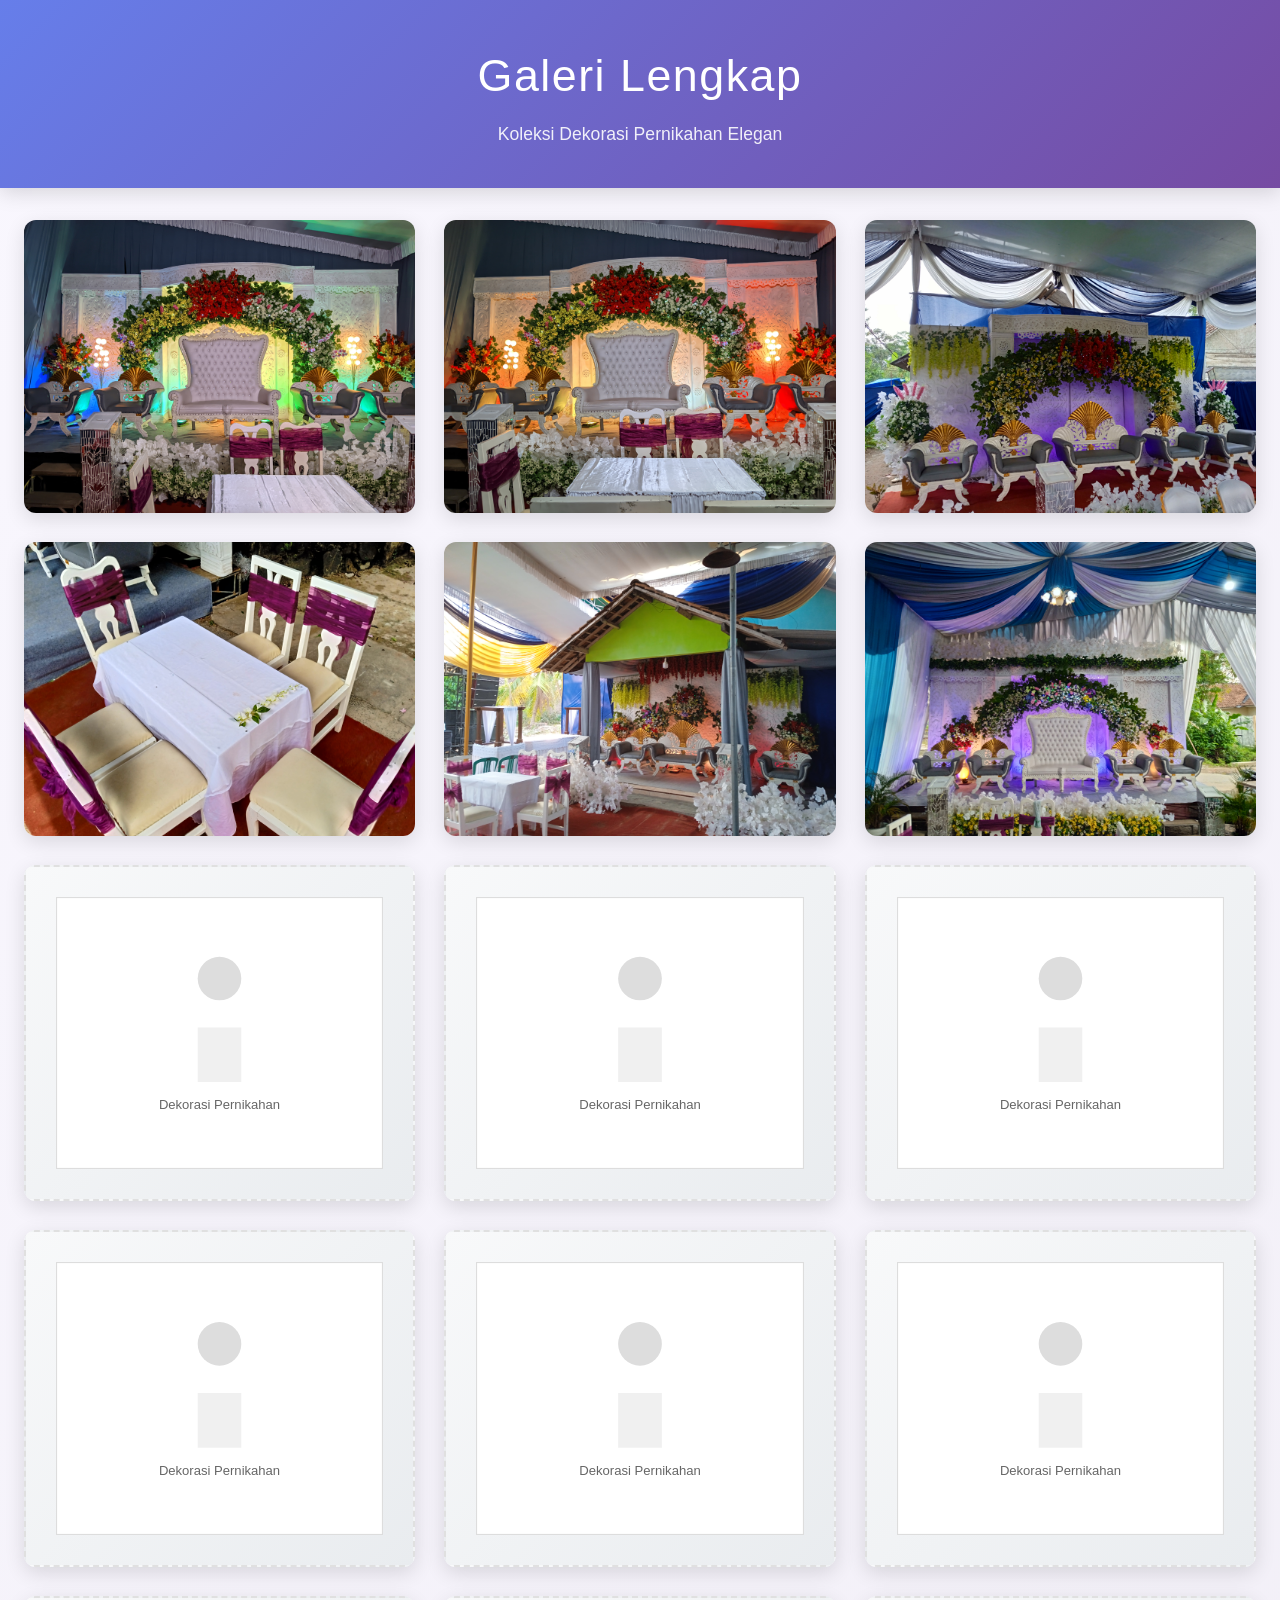
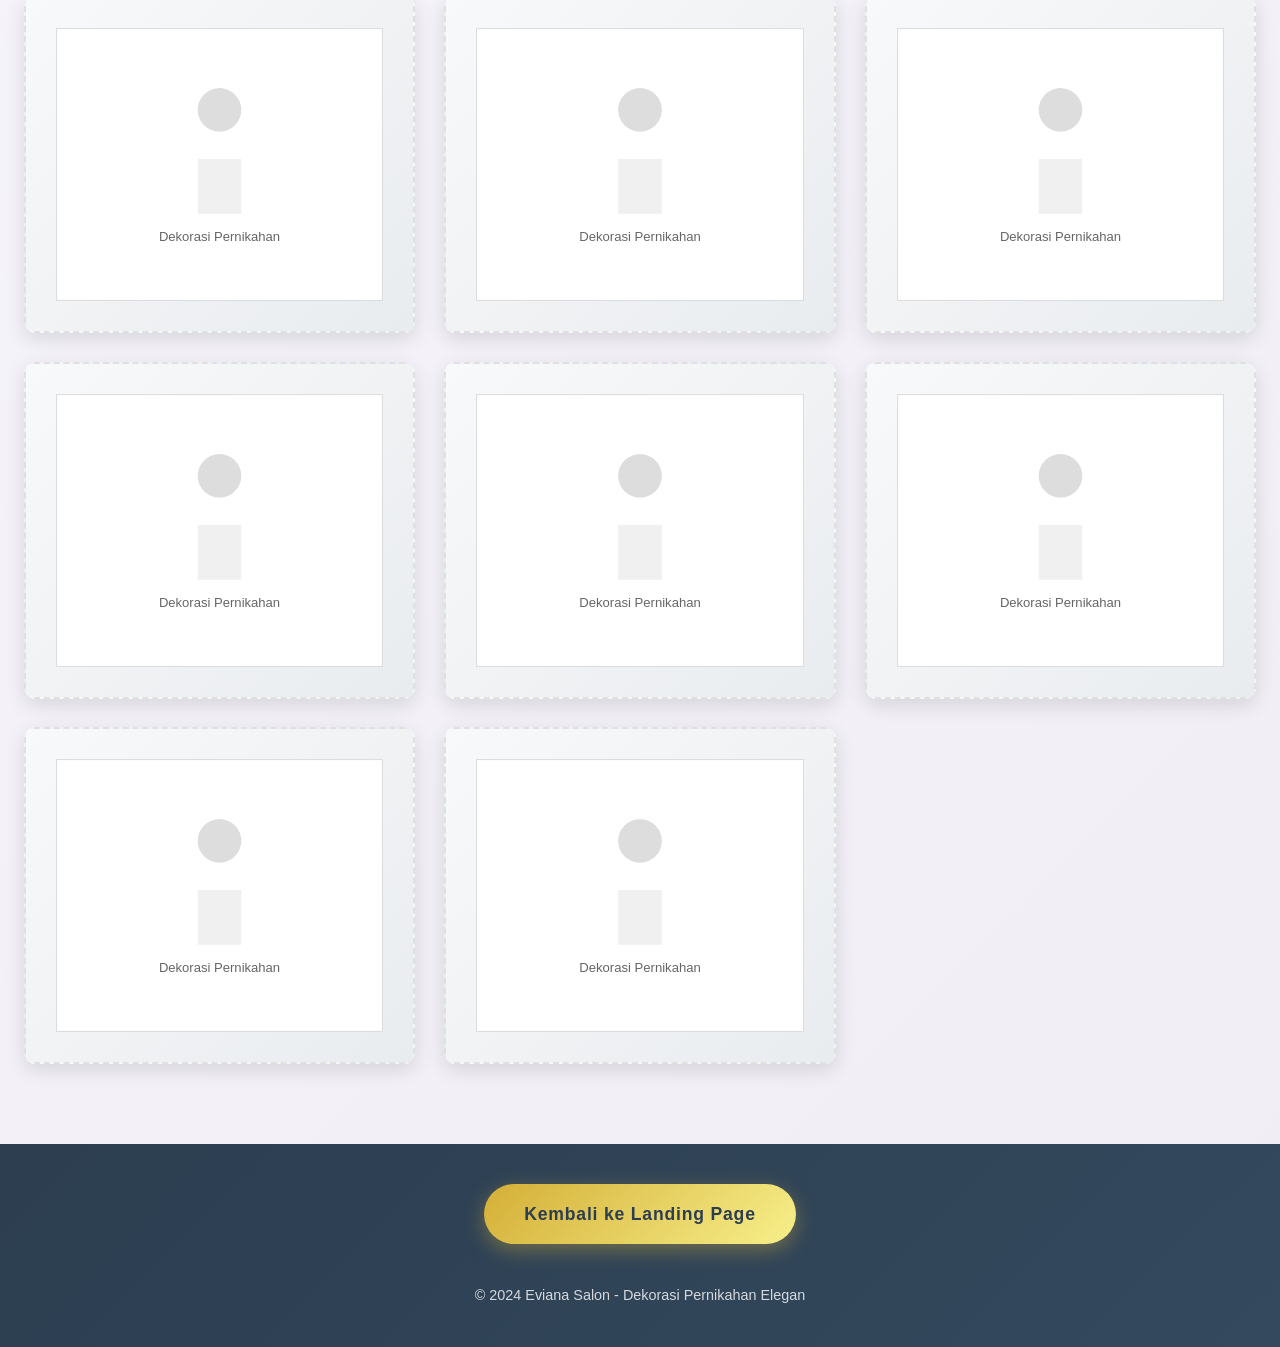
==== gallery.html @ f2357e50 "first commit" ====
<!DOCTYPE html>
<html lang="id">
<head>
    <meta charset="UTF-8">
    <meta name="viewport" content="width=device-width, initial-scale=1.0">
    <title>Galeri Dekorasi Pernikahan - Eviana Salon</title>
    <link rel="stylesheet" href="gallery.css">
</head>
<body>
    <header>
        <h1>Galeri Lengkap</h1>
        <p>Koleksi Dekorasi Pernikahan Elegan</p>
    </header>
    
    <main class="gallery-container">
        <div class="masonry-grid">
            <!-- 20 Foto Gallery -->
            <div class="masonry-item">
                <img src="images/index/gambar1.jpg" alt="Dekorasi Pelaminan Classic" loading="lazy">
            </div>
            
            <div class="masonry-item">
                <img src="images/index/gambar2.jpg" alt="Dekorasi Meja Tamu Elegant" loading="lazy">
            </div>
            
            <div class="masonry-item">
                <img src="images/index/gambar3.jpg" alt="Dekorasi Flower Wall" loading="lazy">
            </div>
            
            <div class="masonry-item">
                <img src="images/index/gambar4.jpg" alt="Dekorasi Panggung Utama" loading="lazy">
            </div>
            
            <div class="masonry-item">
                <img src="images/index/gambar5.jpg" alt="Dekorasi Aisle Romantic" loading="lazy">
            </div>
            
            <div class="masonry-item">
                <img src="images/index/gambar6.jpg" alt="Dekorasi Entrance Grand" loading="lazy">
            </div>
            
            <div class="masonry-item">
                <img src="images/index/gambar7.jpg" alt="Dekorasi Backdrop Modern" loading="lazy">
            </div>
            
            <div class="masonry-item">
                <img src="images/index/gambar8.jpg" alt="Dekorasi Lighting Dramatic" loading="lazy">
            </div>
            
            <div class="masonry-item">
                <img src="images/index/gambar9.jpg" alt="Dekorasi Centerpiece Luxury" loading="lazy">
            </div>
            
            <div class="masonry-item">
                <img src="images/index/gambar10.jpg" alt="Dekorasi Sweetheart Table" loading="lazy">
            </div>
            
            <div class="masonry-item">
                <img src="images/index/gambar11.jpg" alt="Dekorasi Outdoor Garden" loading="lazy">
            </div>
            
            <div class="masonry-item">
                <img src="images/index/gambar12.jpg" alt="Dekorasi Beach Wedding" loading="lazy">
            </div>
            
            <div class="masonry-item">
                <img src="images/index/gambar13.jpg" alt="Dekorasi Ballroom Luxury" loading="lazy">
            </div>
            
            <div class="masonry-item">
                <img src="images/index/gambar14.jpg" alt="Dekorasi Minimalist Modern" loading="lazy">
            </div>
            
            <div class="masonry-item">
                <img src="images/index/gambar15.jpg" alt="Dekorasi Rustic Style" loading="lazy">
            </div>
            
            <div class="masonry-item">
                <img src="images/index/gambar16.jpg" alt="Dekorasi Vintage Theme" loading="lazy">
            </div>
            
            <div class="masonry-item">
                <img src="images/index/gambar17.jpg" alt="Dekorasi Bohemian Style" loading="lazy">
            </div>
            
            <div class="masonry-item">
                <img src="images/index/gambar18.jpg" alt="Dekorasi Glamorous Theme" loading="lazy">
            </div>
            
            <div class="masonry-item">
                <img src="images/index/gambar19.jpg" alt="Dekorasi Tropical Wedding" loading="lazy">
            </div>
            
            <div class="masonry-item">
                <img src="images/index/gambar20.jpg" alt="Dekorasi Winter Wonderland" loading="lazy">
            </div>
        </div>
    </main>
    
    <!-- Modal untuk zoom foto -->
    <div id="imageModal" class="modal">
        <span class="close-btn">&times;</span>
        <div class="modal-content">
            <img id="zoomedImage" src="" alt="">
            <div class="image-info">
                <p id="imageCaption"></p>
                <div class="navigation">
                    <button class="nav-btn prev-btn">‹</button>
                    <span class="image-counter">1 / 20</span>
                    <button class="nav-btn next-btn">›</button>
                </div>
            </div>
        </div>
    </div>
    
    <footer>
        <a href="index.html" class="back-button">Kembali ke Landing Page</a>
        <p class="copyright">&copy; 2024 Eviana Salon - Dekorasi Pernikahan Elegan</p>
    </footer>
    
    <script src="gallery.js"></script>
</body>
</html>
---- gallery.css ----
/* Reset dan Base Styles */
* {
    margin: 0;
    padding: 0;
    box-sizing: border-box;
}

body {
    font-family: 'Segoe UI', Tahoma, Geneva, Verdana, sans-serif;
    background: linear-gradient(135deg, #f9f7fe 0%, #f0edf5 100%);
    color: #333;
    line-height: 1.6;
    min-height: 100vh;
    display: flex;
    flex-direction: column;
}

/* Header Styles */
header {
    background: linear-gradient(135deg, #667eea 0%, #764ba2 100%);
    color: white;
    text-align: center;
    padding: 2.5rem 1rem;
    box-shadow: 0 4px 20px rgba(0, 0, 0, 0.15);
}

header h1 {
    font-size: 2.8rem;
    font-weight: 300;
    letter-spacing: 1.5px;
    margin-bottom: 0.5rem;
}

header p {
    font-size: 1.1rem;
    opacity: 0.9;
    font-weight: 300;
}

/* Gallery Container */
.gallery-container {
    max-width: 1400px;
    margin: 2rem auto;
    padding: 0 1.5rem;
    flex: 1;
}

/* Masonry Grid - Desktop 3 Columns */
.masonry-grid {
    display: grid;
    grid-template-columns: repeat(3, 1fr);
    grid-gap: 1.8rem;
    grid-auto-rows: minmax(100px, auto);
}

.masonry-item {
    border-radius: 12px;
    overflow: hidden;
    box-shadow: 0 6px 20px rgba(0, 0, 0, 0.12);
    transition: all 0.4s cubic-bezier(0.175, 0.885, 0.32, 1.275);
    background: white;
    position: relative;
    cursor: pointer;
    break-inside: avoid;
}

.masonry-item::before {
    content: '';
    position: absolute;
    top: 0;
    left: 0;
    right: 0;
    bottom: 0;
    background: linear-gradient(45deg, rgba(212, 175, 55, 0.1), rgba(102, 126, 234, 0.1));
    opacity: 0;
    transition: opacity 0.3s ease;
    z-index: 1;
}

.masonry-item:hover::before {
    opacity: 1;
}

.masonry-item:hover {
    transform: translateY(-8px) scale(1.02);
    box-shadow: 0 12px 35px rgba(0, 0, 0, 0.2);
}

.masonry-item img {
    width: 100%;
    height: auto;
    display: block;
    transition: transform 0.5s ease;
}

.masonry-item:hover img {
    transform: scale(1.05);
}

/* Modal Styles */
.modal {
    display: none;
    position: fixed;
    z-index: 1000;
    left: 0;
    top: 0;
    width: 100%;
    height: 100%;
    background-color: rgba(0, 0, 0, 0.9);
    backdrop-filter: blur(5px);
    animation: fadeIn 0.3s ease;
}

@keyframes fadeIn {
    from { opacity: 0; }
    to { opacity: 1; }
}

.modal-content {
    position: relative;
    margin: auto;
    padding: 20px;
    width: 90%;
    max-width: 1200px;
    height: 90vh;
    display: flex;
    flex-direction: column;
    justify-content: center;
    align-items: center;
    animation: zoomIn 0.3s ease;
}

@keyframes zoomIn {
    from { transform: scale(0.8); opacity: 0; }
    to { transform: scale(1); opacity: 1; }
}

#zoomedImage {
    max-width: 100%;
    max-height: 80vh;
    object-fit: contain;
    border-radius: 8px;
    box-shadow: 0 10px 30px rgba(0, 0, 0, 0.5);
}

.close-btn {
    position: absolute;
    top: 20px;
    right: 30px;
    color: white;
    font-size: 40px;
    font-weight: bold;
    cursor: pointer;
    transition: color 0.3s ease;
    z-index: 1001;
    width: 50px;
    height: 50px;
    display: flex;
    align-items: center;
    justify-content: center;
    border-radius: 50%;
    background: rgba(255, 255, 255, 0.1);
}

.close-btn:hover {
    color: #d4af37;
    background: rgba(255, 255, 255, 0.2);
}

.image-info {
    margin-top: 20px;
    text-align: center;
    color: white;
}

#imageCaption {
    font-size: 1.2rem;
    margin-bottom: 15px;
    font-weight: 500;
}

.navigation {
    display: flex;
    align-items: center;
    justify-content: center;
    gap: 20px;
}

.nav-btn {
    background: rgba(212, 175, 55, 0.8);
    color: white;
    border: none;
    width: 50px;
    height: 50px;
    border-radius: 50%;
    font-size: 24px;
    cursor: pointer;
    transition: all 0.3s ease;
    display: flex;
    align-items: center;
    justify-content: center;
}

.nav-btn:hover {
    background: #d4af37;
    transform: scale(1.1);
}

.image-counter {
    font-size: 1rem;
    font-weight: 500;
    min-width: 60px;
    text-align: center;
}

/* Placeholder styling untuk gambar yang tidak dimuat */
.masonry-item::after {
    content: "Dekorasi Pernikahan";
    position: absolute;
    top: 50%;
    left: 50%;
    transform: translate(-50%, -50%);
    color: #888;
    font-size: 14px;
    text-align: center;
    z-index: -1;
    font-weight: 500;
}

/* Footer Styles */
footer {
    text-align: center;
    padding: 2.5rem 1rem;
    margin-top: 3rem;
    background: linear-gradient(135deg, #2c3e50 0%, #34495e 100%);
    color: white;
}

.back-button {
    display: inline-flex;
    align-items: center;
    justify-content: center;
    background: linear-gradient(135deg, #d4af37 0%, #f7ef8a 100%);
    color: #2c3e50;
    padding: 1rem 2.5rem;
    border-radius: 50px;
    text-decoration: none;
    font-weight: 600;
    letter-spacing: 0.8px;
    transition: all 0.4s ease;
    box-shadow: 0 6px 20px rgba(212, 175, 55, 0.4);
    border: none;
    cursor: pointer;
    font-size: 1.1rem;
    margin-bottom: 1.5rem;
}

.back-button:hover {
    transform: translateY(-3px) scale(1.05);
    box-shadow: 0 10px 25px rgba(212, 175, 55, 0.6);
    background: linear-gradient(135deg, #f7ef8a 0%, #d4af37 100%);
}

.back-button:active {
    transform: translateY(-1px) scale(1.02);
}

.copyright {
    font-size: 0.9rem;
    opacity: 0.8;
    margin-top: 1rem;
}

/* ========== RESPONSIVE BREAKPOINTS ========== */

/* Tablet - 2 Columns */
@media (max-width: 1024px) {
    .masonry-grid {
        grid-template-columns: repeat(2, 1fr);
        grid-gap: 1.5rem;
    }
    
    header h1 {
        font-size: 2.4rem;
    }
    
    .gallery-container {
        padding: 0 1.2rem;
    }
    
    .modal-content {
        width: 95%;
        height: 95vh;
    }
}

/* Mobile - 1 Column */
@media (max-width: 768px) {
    .masonry-grid {
        grid-template-columns: 1fr;
        grid-gap: 1.2rem;
        max-width: 500px;
        margin: 0 auto;
    }
    
    header {
        padding: 2rem 1rem;
    }
    
    header h1 {
        font-size: 2rem;
    }
    
    header p {
        font-size: 1rem;
    }
    
    .gallery-container {
        padding: 0 1rem;
        margin: 1.5rem auto;
    }
    
    .masonry-item {
        border-radius: 10px;
    }
    
    .masonry-item:hover {
        transform: translateY(-5px) scale(1.01);
    }
    
    .close-btn {
        top: 10px;
        right: 15px;
        font-size: 30px;
        width: 40px;
        height: 40px;
    }
    
    .nav-btn {
        width: 40px;
        height: 40px;
        font-size: 20px;
    }
    
    #imageCaption {
        font-size: 1rem;
    }
}

/* Small Mobile */
@media (max-width: 480px) {
    .masonry-grid {
        grid-gap: 1rem;
    }
    
    header h1 {
        font-size: 1.8rem;
    }
    
    header p {
        font-size: 0.9rem;
    }
    
    .back-button {
        padding: 0.9rem 2rem;
        font-size: 1rem;
        width: 100%;
        max-width: 280px;
    }
    
    footer {
        padding: 2rem 1rem;
    }
    
    .copyright {
        font-size: 0.8rem;
    }
    
    .modal-content {
        padding: 10px;
    }
    
    .navigation {
        gap: 10px;
    }
}

/* Large Desktop */
@media (min-width: 1400px) {
    .masonry-grid {
        grid-gap: 2rem;
    }
}

/* Animation for items */
@keyframes fadeInUp {
    from {
        opacity: 0;
        transform: translateY(30px);
    }
    to {
        opacity: 1;
        transform: translateY(0);
    }
}

.masonry-item {
    animation: fadeInUp 0.6s ease forwards;
}

/* Stagger animation delays */
.masonry-item:nth-child(3n+1) { animation-delay: 0.1s; }
.masonry-item:nth-child(3n+2) { animation-delay: 0.2s; }
.masonry-item:nth-child(3n+3) { animation-delay: 0.3s; }

/* Hover effects untuk touch devices */
@media (hover: none) {
    .masonry-item:hover {
        transform: none;
    }
    
    .masonry-item:hover img {
        transform: none;
    }
}
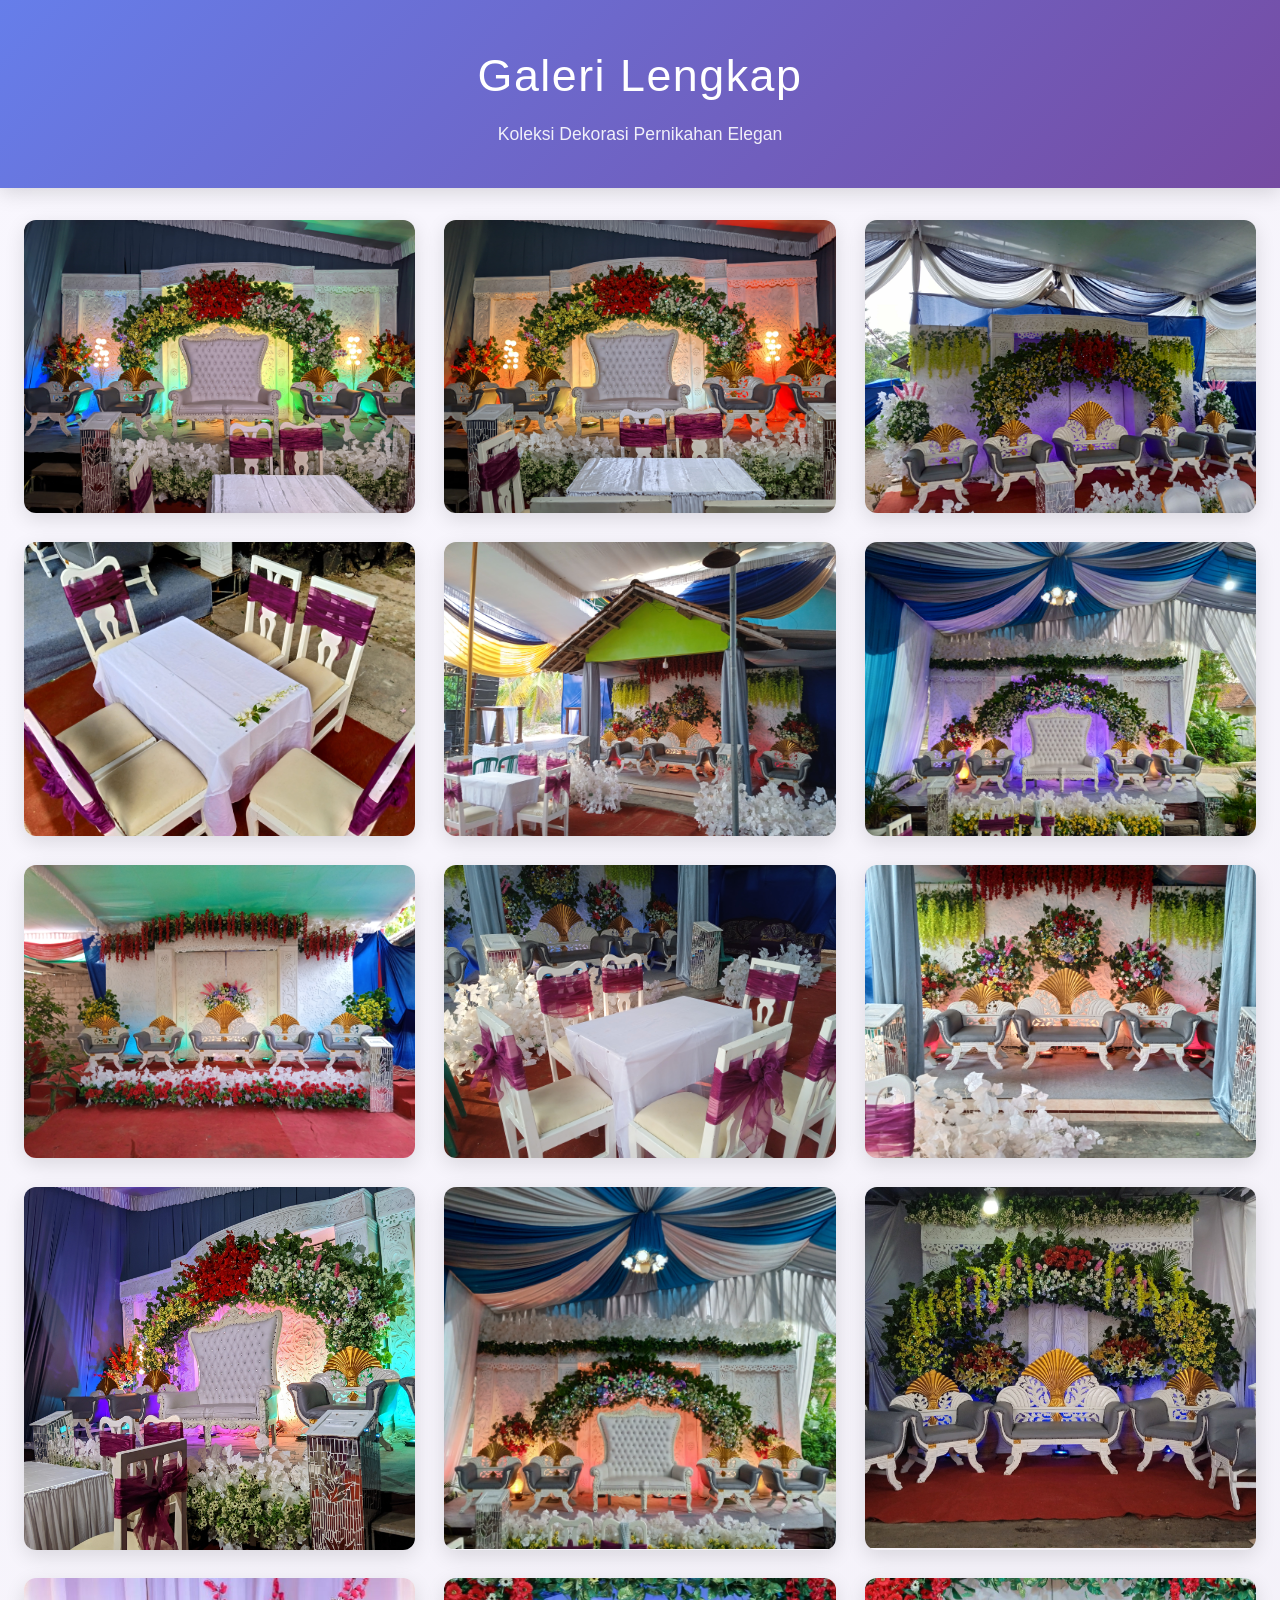
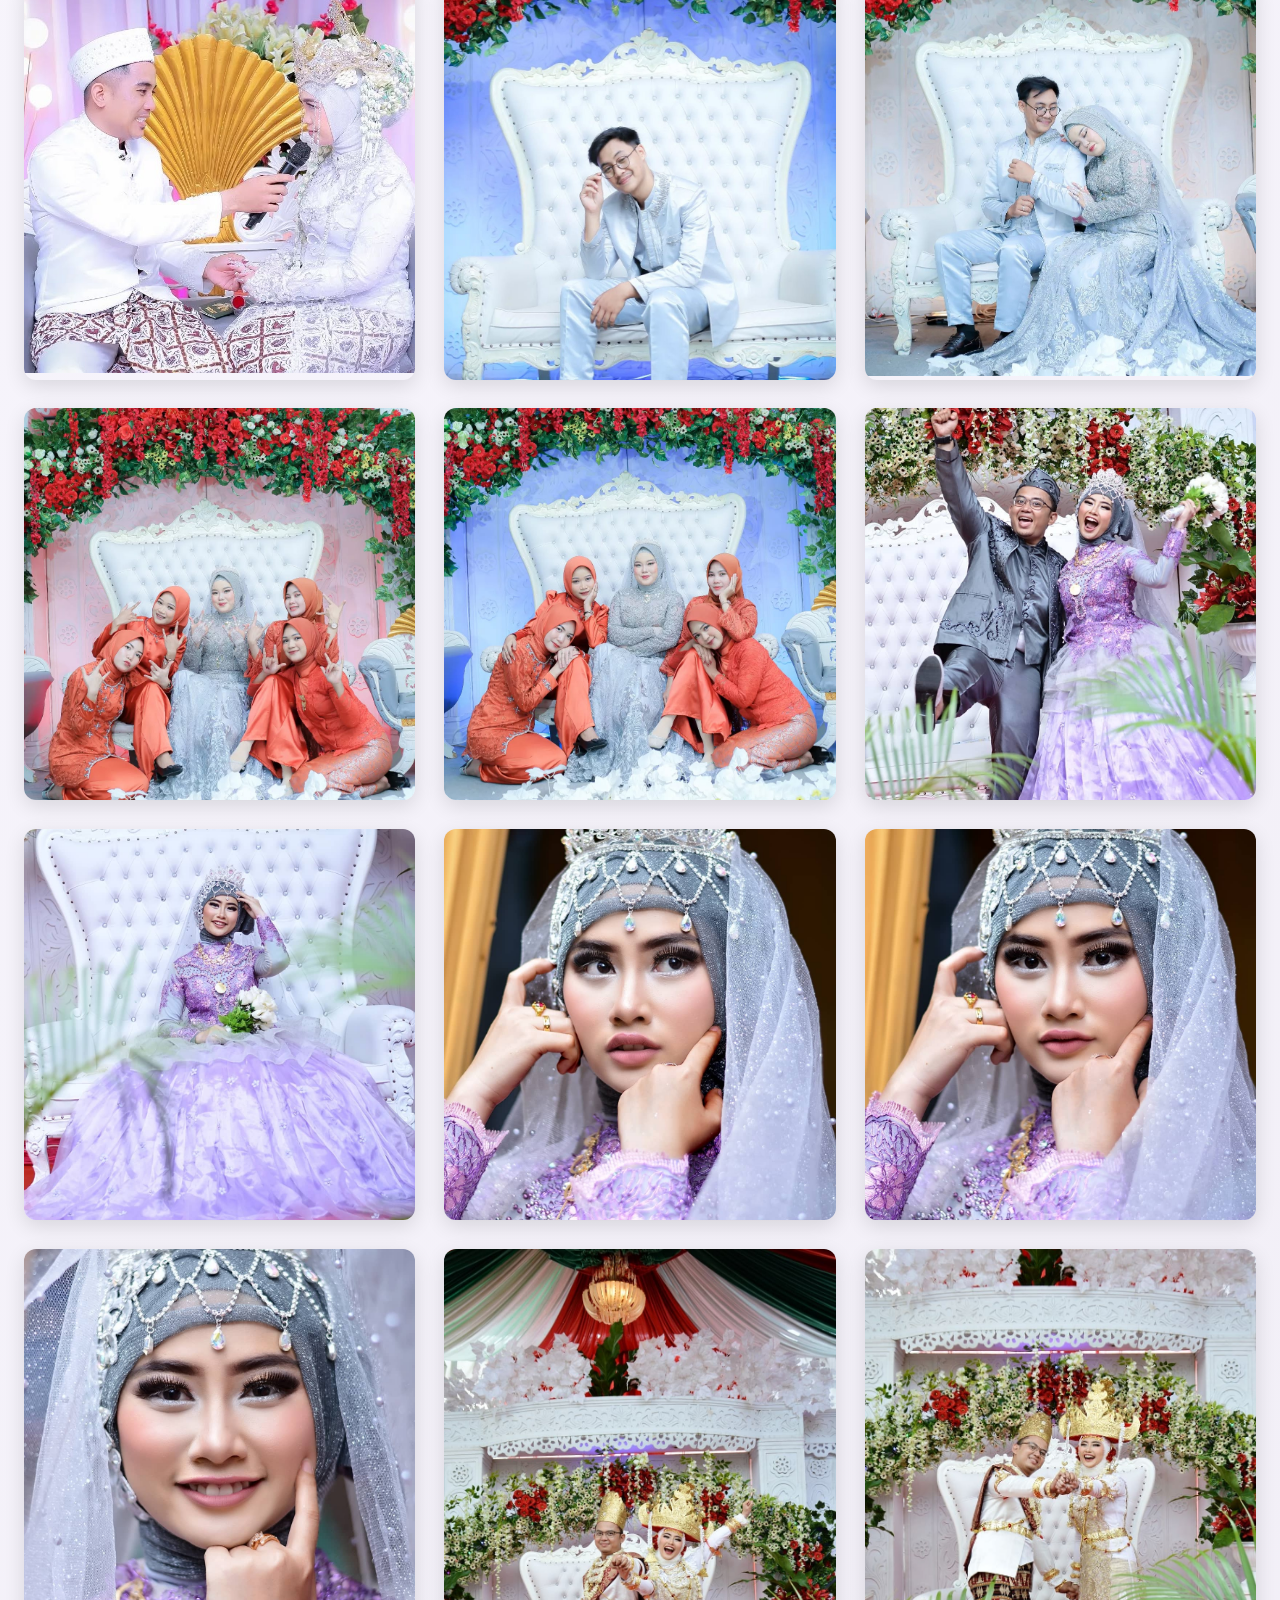
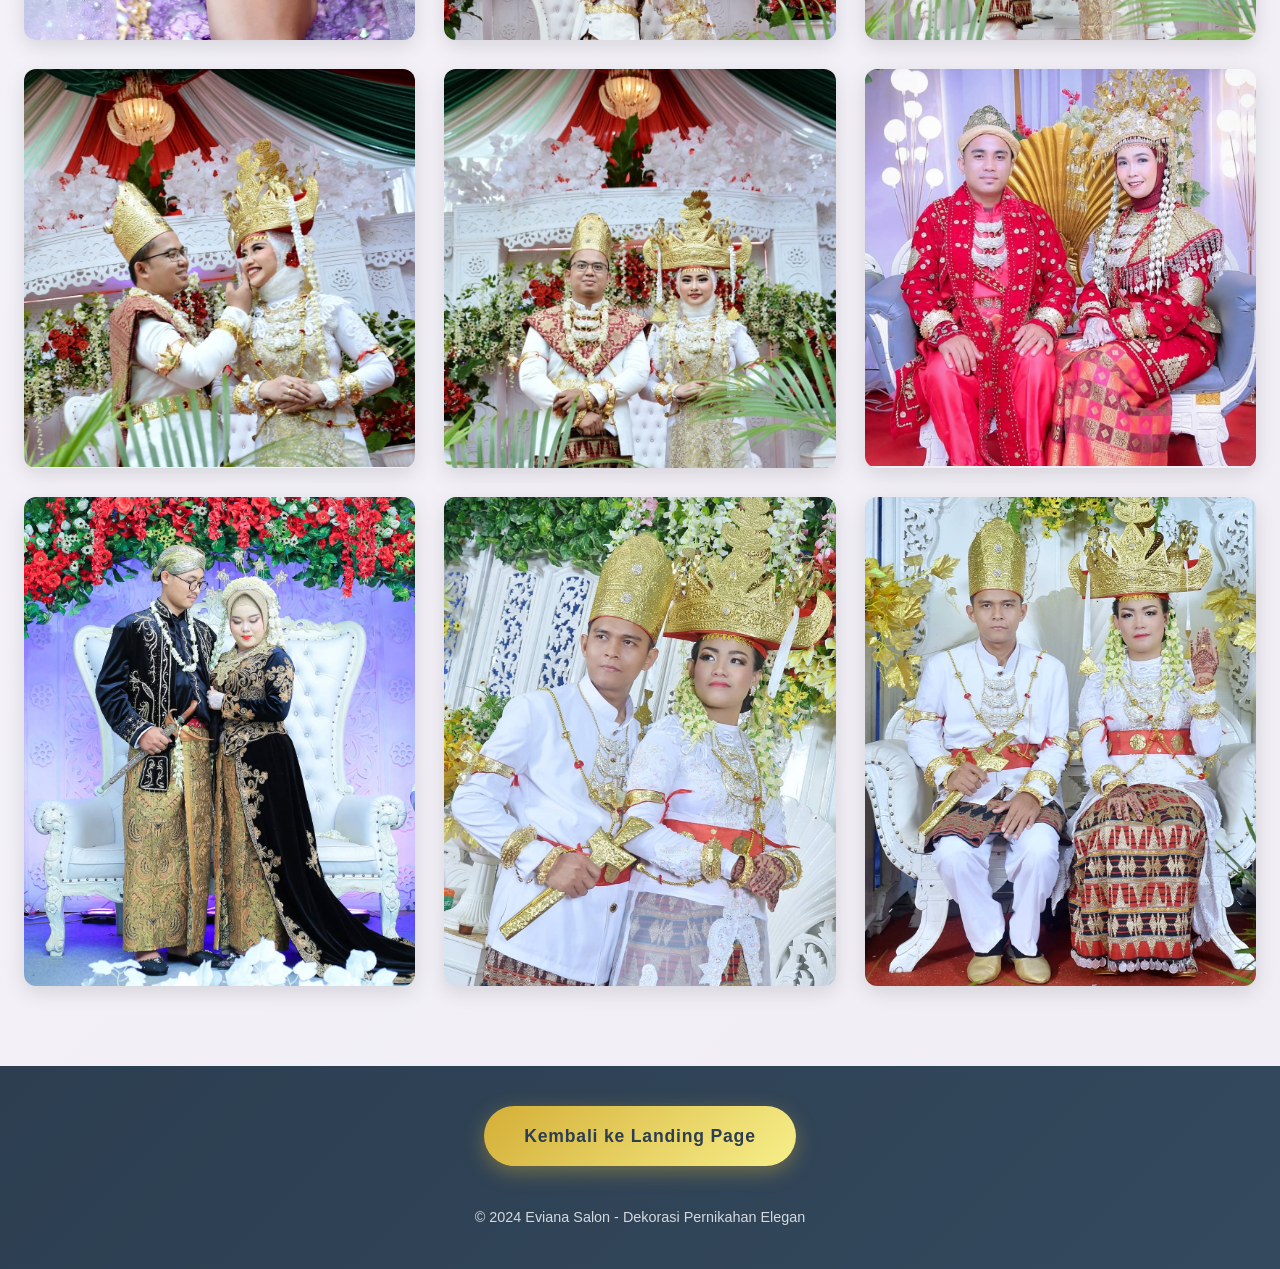
==== commit 1d530d3e: "update 8 november" ====
--- a/gallery.html
+++ b/gallery.html
@@ -4,7 +4,7 @@
     <meta charset="UTF-8">
     <meta name="viewport" content="width=device-width, initial-scale=1.0">
     <title>Galeri Dekorasi Pernikahan - Eviana Salon</title>
-    <link rel="stylesheet" href="gallery.css">
+    <link rel="stylesheet" href="/css/gallery.css">
 </head>
 <body>
     <header>
@@ -16,83 +16,113 @@
         <div class="masonry-grid">
             <!-- 20 Foto Gallery -->
             <div class="masonry-item">
-                <img src="images/index/gambar1.jpg" alt="Dekorasi Pelaminan Classic" loading="lazy">
+                <img src="images/gambar1.jpg" loading="lazy">
             </div>
             
             <div class="masonry-item">
-                <img src="images/index/gambar2.jpg" alt="Dekorasi Meja Tamu Elegant" loading="lazy">
+                <img src="images/gambar2.jpg" loading="lazy">
             </div>
             
             <div class="masonry-item">
-                <img src="images/index/gambar3.jpg" alt="Dekorasi Flower Wall" loading="lazy">
+                <img src="images/gambar3.jpg" loading="lazy">
             </div>
             
             <div class="masonry-item">
-                <img src="images/index/gambar4.jpg" alt="Dekorasi Panggung Utama" loading="lazy">
+                <img src="images/gambar4.jpg" loading="lazy">
             </div>
             
             <div class="masonry-item">
-                <img src="images/index/gambar5.jpg" alt="Dekorasi Aisle Romantic" loading="lazy">
+                <img src="images/gambar5.jpg" loading="lazy">
             </div>
             
             <div class="masonry-item">
-                <img src="images/index/gambar6.jpg" alt="Dekorasi Entrance Grand" loading="lazy">
+                <img src="images/gambar6.jpg" loading="lazy">
             </div>
             
             <div class="masonry-item">
-                <img src="images/index/gambar7.jpg" alt="Dekorasi Backdrop Modern" loading="lazy">
+                <img src="images/gambar7.jpg" loading="lazy">
             </div>
             
             <div class="masonry-item">
-                <img src="images/index/gambar8.jpg" alt="Dekorasi Lighting Dramatic" loading="lazy">
+                <img src="images/gambar8.jpg" loading="lazy">
             </div>
             
             <div class="masonry-item">
-                <img src="images/index/gambar9.jpg" alt="Dekorasi Centerpiece Luxury" loading="lazy">
+                <img src="images/gambar9.jpg" loading="lazy">
             </div>
             
             <div class="masonry-item">
-                <img src="images/index/gambar10.jpg" alt="Dekorasi Sweetheart Table" loading="lazy">
+                <img src="images/gambar10.jpg" loading="lazy">
             </div>
             
             <div class="masonry-item">
-                <img src="images/index/gambar11.jpg" alt="Dekorasi Outdoor Garden" loading="lazy">
+                <img src="images/gambar11.jpg" loading="lazy">
             </div>
             
             <div class="masonry-item">
-                <img src="images/index/gambar12.jpg" alt="Dekorasi Beach Wedding" loading="lazy">
+                <img src="images/gambar12.jpg" loading="lazy">
             </div>
             
             <div class="masonry-item">
-                <img src="images/index/gambar13.jpg" alt="Dekorasi Ballroom Luxury" loading="lazy">
+                <img src="images/gambar13.jpg" loading="lazy">
             </div>
             
             <div class="masonry-item">
-                <img src="images/index/gambar14.jpg" alt="Dekorasi Minimalist Modern" loading="lazy">
+                <img src="images/gambar14.jpg" loading="lazy">
             </div>
             
             <div class="masonry-item">
-                <img src="images/index/gambar15.jpg" alt="Dekorasi Rustic Style" loading="lazy">
+                <img src="images/gambar15.jpg" loading="lazy">
             </div>
             
             <div class="masonry-item">
-                <img src="images/index/gambar16.jpg" alt="Dekorasi Vintage Theme" loading="lazy">
+                <img src="images/gambar16.jpg" loading="lazy">
             </div>
             
             <div class="masonry-item">
-                <img src="images/index/gambar17.jpg" alt="Dekorasi Bohemian Style" loading="lazy">
+                <img src="images/gambar17.jpg" loading="lazy">
             </div>
             
             <div class="masonry-item">
-                <img src="images/index/gambar18.jpg" alt="Dekorasi Glamorous Theme" loading="lazy">
+                <img src="images/gambar18.jpg" loading="lazy">
             </div>
             
             <div class="masonry-item">
-                <img src="images/index/gambar19.jpg" alt="Dekorasi Tropical Wedding" loading="lazy">
+                <img src="images/gambar19.jpg" loading="lazy">
             </div>
             
             <div class="masonry-item">
-                <img src="images/index/gambar20.jpg" alt="Dekorasi Winter Wonderland" loading="lazy">
+                <img src="images/gambar20.jpg" loading="lazy">
+            </div>
+            <div class="masonry-item">
+                <img src="images/gambar21.jpg" loading="lazy">
+            </div>
+            <div class="masonry-item">
+                <img src="images/gambar22.jpg" loading="lazy">
+            </div>
+            <div class="masonry-item">
+                <img src="images/gambar23.jpg" loading="lazy">
+            </div>
+            <div class="masonry-item">
+                <img src="images/gambar24.jpg" loading="lazy">
+            </div>
+            <div class="masonry-item">
+                <img src="images/gambar25.jpg" loading="lazy">
+            </div>
+            <div class="masonry-item">
+                <img src="images/gambar26.jpg" loading="lazy">
+            </div>
+            <div class="masonry-item">
+                <img src="images/gambar27.jpg" loading="lazy">
+            </div>
+            <div class="masonry-item">
+                <img src="images/gambar28.jpg" loading="lazy">
+            </div>
+            <div class="masonry-item">
+                <img src="images/gambar29.jpg" loading="lazy">
+            </div>
+            <div class="masonry-item">
+                <img src="images/gambar30.jpg" loading="lazy">
             </div>
         </div>
     </main>
@@ -118,6 +148,6 @@
         <p class="copyright">&copy; 2024 Eviana Salon - Dekorasi Pernikahan Elegan</p>
     </footer>
     
-    <script src="gallery.js"></script>
+    <script src="/js/gallery.js"></script>
 </body>
 </html>
--- a/css/gallery.css
+++ b/css/gallery.css
@@ -0,0 +1,425 @@
+/* Reset dan Base Styles */
+* {
+    margin: 0;
+    padding: 0;
+    box-sizing: border-box;
+}
+
+body {
+    font-family: 'Segoe UI', Tahoma, Geneva, Verdana, sans-serif;
+    background: linear-gradient(135deg, #f9f7fe 0%, #f0edf5 100%);
+    color: #333;
+    line-height: 1.6;
+    min-height: 100vh;
+    display: flex;
+    flex-direction: column;
+}
+
+/* Header Styles */
+header {
+    background: linear-gradient(135deg, #667eea 0%, #764ba2 100%);
+    color: white;
+    text-align: center;
+    padding: 2.5rem 1rem;
+    box-shadow: 0 4px 20px rgba(0, 0, 0, 0.15);
+}
+
+header h1 {
+    font-size: 2.8rem;
+    font-weight: 300;
+    letter-spacing: 1.5px;
+    margin-bottom: 0.5rem;
+}
+
+header p {
+    font-size: 1.1rem;
+    opacity: 0.9;
+    font-weight: 300;
+}
+
+/* Gallery Container */
+.gallery-container {
+    max-width: 1400px;
+    margin: 2rem auto;
+    padding: 0 1.5rem;
+    flex: 1;
+}
+
+/* Masonry Grid - Desktop 3 Columns */
+.masonry-grid {
+    display: grid;
+    grid-template-columns: repeat(3, 1fr);
+    grid-gap: 1.8rem;
+    grid-auto-rows: minmax(100px, auto);
+}
+
+.masonry-item {
+    border-radius: 12px;
+    overflow: hidden;
+    box-shadow: 0 6px 20px rgba(0, 0, 0, 0.12);
+    transition: all 0.4s cubic-bezier(0.175, 0.885, 0.32, 1.275);
+    background: white;
+    position: relative;
+    cursor: pointer;
+    break-inside: avoid;
+}
+
+.masonry-item::before {
+    content: '';
+    position: absolute;
+    top: 0;
+    left: 0;
+    right: 0;
+    bottom: 0;
+    background: linear-gradient(45deg, rgba(212, 175, 55, 0.1), rgba(102, 126, 234, 0.1));
+    opacity: 0;
+    transition: opacity 0.3s ease;
+    z-index: 1;
+}
+
+.masonry-item:hover::before {
+    opacity: 1;
+}
+
+.masonry-item:hover {
+    transform: translateY(-8px) scale(1.02);
+    box-shadow: 0 12px 35px rgba(0, 0, 0, 0.2);
+}
+
+.masonry-item img {
+    width: 100%;
+    height: auto;
+    display: block;
+    transition: transform 0.5s ease;
+}
+
+.masonry-item:hover img {
+    transform: scale(1.05);
+}
+
+/* Modal Styles */
+.modal {
+    display: none;
+    position: fixed;
+    z-index: 1000;
+    left: 0;
+    top: 0;
+    width: 100%;
+    height: 100%;
+    background-color: rgba(0, 0, 0, 0.9);
+    backdrop-filter: blur(5px);
+    animation: fadeIn 0.3s ease;
+}
+
+@keyframes fadeIn {
+    from { opacity: 0; }
+    to { opacity: 1; }
+}
+
+.modal-content {
+    position: relative;
+    margin: auto;
+    padding: 20px;
+    width: 90%;
+    max-width: 1200px;
+    height: 90vh;
+    display: flex;
+    flex-direction: column;
+    justify-content: center;
+    align-items: center;
+    animation: zoomIn 0.3s ease;
+}
+
+@keyframes zoomIn {
+    from { transform: scale(0.8); opacity: 0; }
+    to { transform: scale(1); opacity: 1; }
+}
+
+#zoomedImage {
+    max-width: 100%;
+    max-height: 80vh;
+    object-fit: contain;
+    border-radius: 8px;
+    box-shadow: 0 10px 30px rgba(0, 0, 0, 0.5);
+}
+
+.close-btn {
+    position: absolute;
+    top: 20px;
+    right: 30px;
+    color: white;
+    font-size: 40px;
+    font-weight: bold;
+    cursor: pointer;
+    transition: color 0.3s ease;
+    z-index: 1001;
+    width: 50px;
+    height: 50px;
+    display: flex;
+    align-items: center;
+    justify-content: center;
+    border-radius: 50%;
+    background: rgba(255, 255, 255, 0.1);
+}
+
+.close-btn:hover {
+    color: #d4af37;
+    background: rgba(255, 255, 255, 0.2);
+}
+
+.image-info {
+    margin-top: 20px;
+    text-align: center;
+    color: white;
+}
+
+#imageCaption {
+    font-size: 1.2rem;
+    margin-bottom: 15px;
+    font-weight: 500;
+}
+
+.navigation {
+    display: flex;
+    align-items: center;
+    justify-content: center;
+    gap: 20px;
+}
+
+.nav-btn {
+    background: rgba(212, 175, 55, 0.8);
+    color: white;
+    border: none;
+    width: 50px;
+    height: 50px;
+    border-radius: 50%;
+    font-size: 24px;
+    cursor: pointer;
+    transition: all 0.3s ease;
+    display: flex;
+    align-items: center;
+    justify-content: center;
+}
+
+.nav-btn:hover {
+    background: #d4af37;
+    transform: scale(1.1);
+}
+
+.image-counter {
+    font-size: 1rem;
+    font-weight: 500;
+    min-width: 60px;
+    text-align: center;
+}
+
+/* Placeholder styling untuk gambar yang tidak dimuat */
+.masonry-item::after {
+    content: "Dekorasi Pernikahan";
+    position: absolute;
+    top: 50%;
+    left: 50%;
+    transform: translate(-50%, -50%);
+    color: #888;
+    font-size: 14px;
+    text-align: center;
+    z-index: -1;
+    font-weight: 500;
+}
+
+/* Footer Styles */
+footer {
+    text-align: center;
+    padding: 2.5rem 1rem;
+    margin-top: 3rem;
+    background: linear-gradient(135deg, #2c3e50 0%, #34495e 100%);
+    color: white;
+}
+
+.back-button {
+    display: inline-flex;
+    align-items: center;
+    justify-content: center;
+    background: linear-gradient(135deg, #d4af37 0%, #f7ef8a 100%);
+    color: #2c3e50;
+    padding: 1rem 2.5rem;
+    border-radius: 50px;
+    text-decoration: none;
+    font-weight: 600;
+    letter-spacing: 0.8px;
+    transition: all 0.4s ease;
+    box-shadow: 0 6px 20px rgba(212, 175, 55, 0.4);
+    border: none;
+    cursor: pointer;
+    font-size: 1.1rem;
+    margin-bottom: 1.5rem;
+}
+
+.back-button:hover {
+    transform: translateY(-3px) scale(1.05);
+    box-shadow: 0 10px 25px rgba(212, 175, 55, 0.6);
+    background: linear-gradient(135deg, #f7ef8a 0%, #d4af37 100%);
+}
+
+.back-button:active {
+    transform: translateY(-1px) scale(1.02);
+}
+
+.copyright {
+    font-size: 0.9rem;
+    opacity: 0.8;
+    margin-top: 1rem;
+}
+
+/* ========== RESPONSIVE BREAKPOINTS ========== */
+
+/* Tablet - 2 Columns */
+@media (max-width: 1024px) {
+    .masonry-grid {
+        grid-template-columns: repeat(2, 1fr);
+        grid-gap: 1.5rem;
+    }
+    
+    header h1 {
+        font-size: 2.4rem;
+    }
+    
+    .gallery-container {
+        padding: 0 1.2rem;
+    }
+    
+    .modal-content {
+        width: 95%;
+        height: 95vh;
+    }
+}
+
+/* Mobile - 1 Column */
+@media (max-width: 768px) {
+    .masonry-grid {
+        grid-template-columns: 1fr;
+        grid-gap: 1.2rem;
+        max-width: 500px;
+        margin: 0 auto;
+    }
+    
+    header {
+        padding: 2rem 1rem;
+    }
+    
+    header h1 {
+        font-size: 2rem;
+    }
+    
+    header p {
+        font-size: 1rem;
+    }
+    
+    .gallery-container {
+        padding: 0 1rem;
+        margin: 1.5rem auto;
+    }
+    
+    .masonry-item {
+        border-radius: 10px;
+    }
+    
+    .masonry-item:hover {
+        transform: translateY(-5px) scale(1.01);
+    }
+    
+    .close-btn {
+        top: 10px;
+        right: 15px;
+        font-size: 30px;
+        width: 40px;
+        height: 40px;
+    }
+    
+    .nav-btn {
+        width: 40px;
+        height: 40px;
+        font-size: 20px;
+    }
+    
+    #imageCaption {
+        font-size: 1rem;
+    }
+}
+
+/* Small Mobile */
+@media (max-width: 480px) {
+    .masonry-grid {
+        grid-gap: 1rem;
+    }
+    
+    header h1 {
+        font-size: 1.8rem;
+    }
+    
+    header p {
+        font-size: 0.9rem;
+    }
+    
+    .back-button {
+        padding: 0.9rem 2rem;
+        font-size: 1rem;
+        width: 100%;
+        max-width: 280px;
+    }
+    
+    footer {
+        padding: 2rem 1rem;
+    }
+    
+    .copyright {
+        font-size: 0.8rem;
+    }
+    
+    .modal-content {
+        padding: 10px;
+    }
+    
+    .navigation {
+        gap: 10px;
+    }
+}
+
+/* Large Desktop */
+@media (min-width: 1400px) {
+    .masonry-grid {
+        grid-gap: 2rem;
+    }
+}
+
+/* Animation for items */
+@keyframes fadeInUp {
+    from {
+        opacity: 0;
+        transform: translateY(30px);
+    }
+    to {
+        opacity: 1;
+        transform: translateY(0);
+    }
+}
+
+.masonry-item {
+    animation: fadeInUp 0.6s ease forwards;
+}
+
+/* Stagger animation delays */
+.masonry-item:nth-child(3n+1) { animation-delay: 0.1s; }
+.masonry-item:nth-child(3n+2) { animation-delay: 0.2s; }
+.masonry-item:nth-child(3n+3) { animation-delay: 0.3s; }
+
+/* Hover effects untuk touch devices */
+@media (hover: none) {
+    .masonry-item:hover {
+        transform: none;
+    }
+    
+    .masonry-item:hover img {
+        transform: none;
+    }
+}
